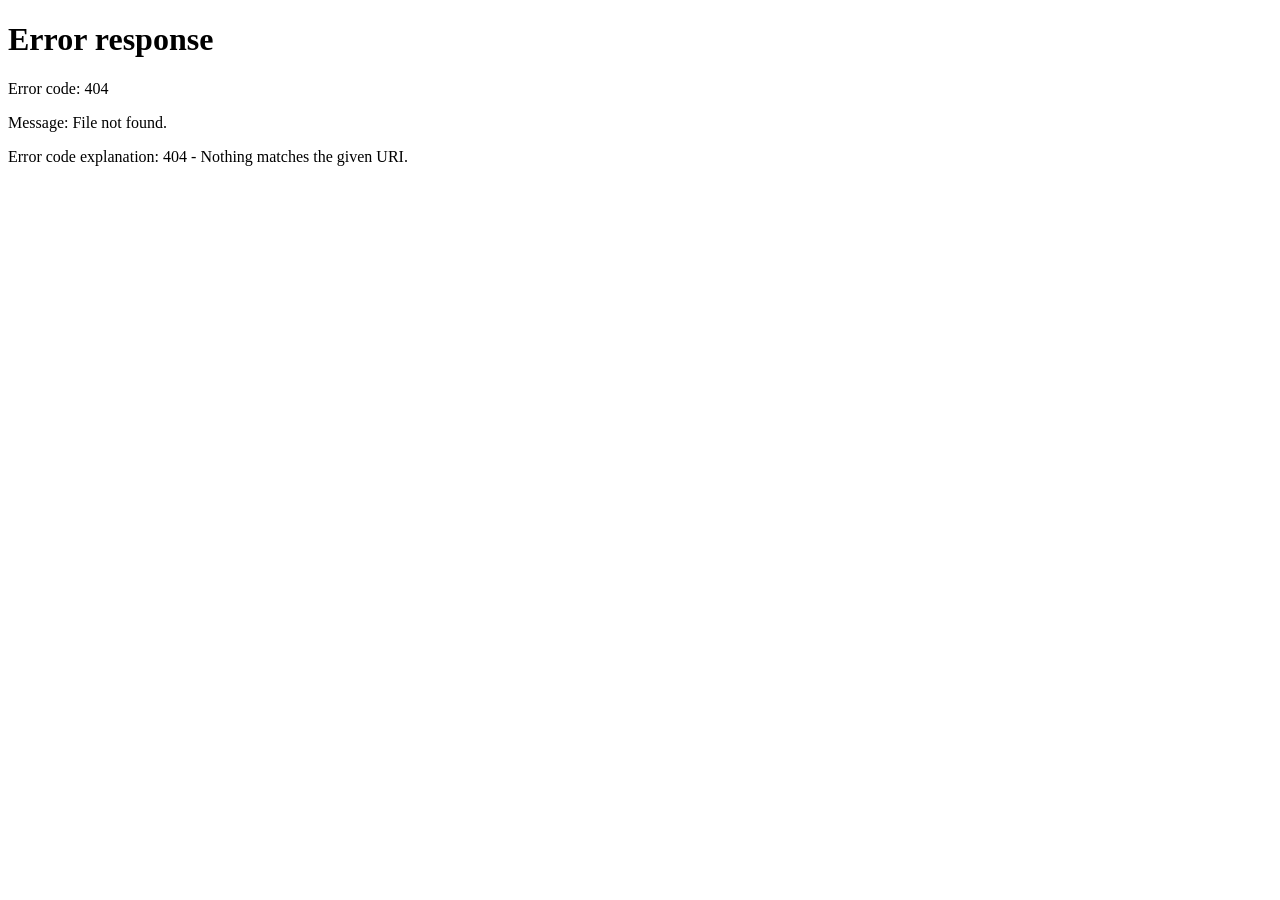
==== index.html @ e51fc80e "Update index.html" ====
<!doctype html>
<html lang="fr">
<head>
  <meta charset="utf-8"/>
  <meta name="viewport" content="width=device-width,initial-scale=1,viewport-fit=cover"/>
  <title>DIGIY BUILD PRO — Entrée</title>
  <meta name="theme-color" content="#061b14"/>
  <meta name="description" content="Entrée BUILD PRO vers PIN en conservant slug, phone et paramètres utiles."/>

  <style>
    :root{
      --bg:#061b14;
      --bg2:#0a2b1f;
      --line:rgba(255,255,255,.12);
      --text:#eafff1;
      --muted:rgba(234,255,241,.72);
      --gold:#facc15;
    }

    *{box-sizing:border-box}

    body{
      margin:0;
      min-height:100vh;
      display:grid;
      place-items:center;
      font-family:system-ui,-apple-system,Segoe UI,Roboto,Arial,sans-serif;
      color:var(--text);
      background:
        radial-gradient(circle at top, rgba(250,204,21,.10), transparent 55%),
        linear-gradient(135deg,var(--bg),var(--bg2));
      padding:18px;
    }

    .card{
      width:min(520px, 100%);
      padding:24px;
      border-radius:22px;
      border:1px solid var(--line);
      background:linear-gradient(180deg, rgba(255,255,255,.04), rgba(255,255,255,.02));
      text-align:center;
      box-shadow:0 18px 55px rgba(0,0,0,.45);
    }

    .logo{
      width:62px;
      height:62px;
      margin:0 auto 14px;
      border-radius:18px;
      display:grid;
      place-items:center;
      font-size:28px;
      font-weight:1000;
      color:#062015;
      background:linear-gradient(135deg, rgba(34,197,94,.92), rgba(250,204,21,.92));
    }

    h1{
      margin:0;
      font-size:24px;
      line-height:1.1;
    }

    p{
      margin:10px 0 0;
      color:var(--muted);
      line-height:1.5;
      font-size:14px;
      font-weight:700;
    }

    .hint{
      margin-top:14px;
      font-size:12px;
      color:var(--gold);
      font-weight:900;
      letter-spacing:.04em;
      text-transform:uppercase;
    }

    .fallback{
      margin-top:18px;
      display:inline-flex;
      align-items:center;
      justify-content:center;
      gap:8px;
      padding:12px 16px;
      border-radius:14px;
      border:1px solid var(--line);
      background:rgba(255,255,255,.06);
      color:var(--text);
      text-decoration:none;
      font-weight:900;
    }

    .fallback:hover{
      border-color:rgba(250,204,21,.45);
    }
  </style>
</head>
<body>
  <div class="card">
    <div class="logo">🛠️</div>
    <h1>DIGIY BUILD PRO</h1>
    <p>Entrée sécurisée vers ton espace pro.</p>
    <p>On garde ton slug et on t’envoie proprement vers le PIN.</p>
    <div class="hint">MULTI SERVICES • RAIL PRO</div>

    <a class="fallback" id="fallbackLink" href="./pin.html">🔑 Ouvrir le PIN</a>
  </div>

  <script>
    (function () {
      const src = new URL(location.href);
      const dest = new URL("./pin.html", location.href);

      const slug = (src.searchParams.get("slug") || "").trim();
      const phone = (src.searchParams.get("phone") || "").trim();

      if (slug) dest.searchParams.set("slug", slug);
      if (phone) dest.searchParams.set("phone", phone);

      for (const [k, v] of src.searchParams.entries()) {
        if (k === "slug" || k === "phone") continue;
        if (!dest.searchParams.has(k)) dest.searchParams.set(k, v);
      }

      document.getElementById("fallbackLink").href = dest.toString();

      setTimeout(() => {
        location.replace(dest.toString());
      }, 120);
    })();
  </script>
</body>
</html>
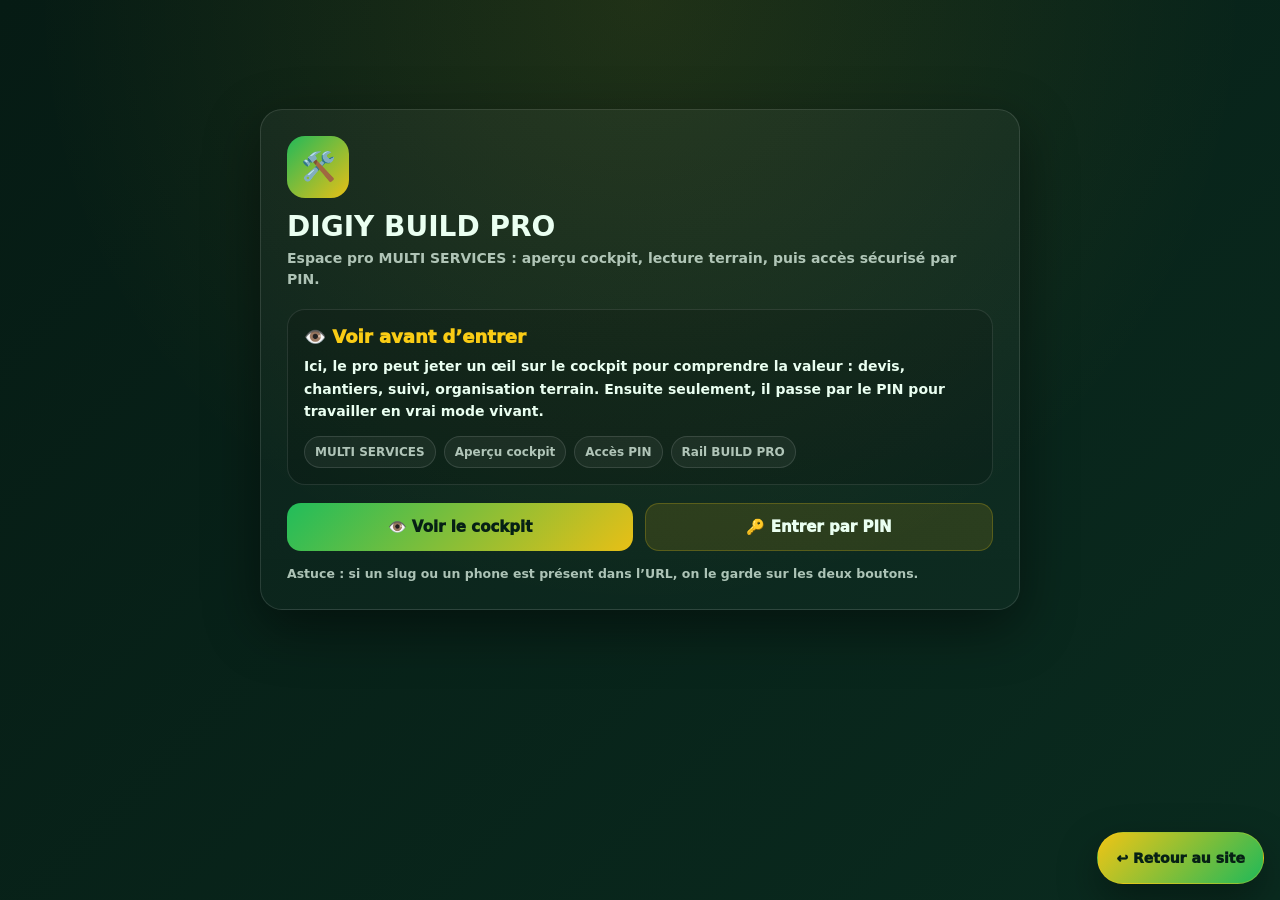
==== commit 7f3bf04f: "Implement floating back button in index.html Added a floating back button with styles for desktop an" ====
--- a/index.html
+++ b/index.html
@@ -5,7 +5,7 @@
   <meta name="viewport" content="width=device-width,initial-scale=1,viewport-fit=cover"/>
   <title>DIGIY BUILD PRO — Entrée</title>
   <meta name="theme-color" content="#061b14"/>
-  <meta name="description" content="Entrée BUILD PRO vers PIN en conservant slug, phone et paramètres utiles."/>
+  <meta name="description" content="Entrée BUILD PRO : aperçu cockpit + accès PIN."/>
 
   <style>
     :root{
@@ -15,6 +15,9 @@
       --text:#eafff1;
       --muted:rgba(234,255,241,.72);
       --gold:#facc15;
+      --green:#22c55e;
+      --shadow:0 18px 55px rgba(0,0,0,.45);
+      --r:22px;
     }
 
     *{box-sizing:border-box}
@@ -33,19 +36,24 @@
     }
 
     .card{
-      width:min(520px, 100%);
-      padding:24px;
-      border-radius:22px;
+      width:min(760px, 100%);
+      padding:26px;
+      border-radius:var(--r);
       border:1px solid var(--line);
       background:linear-gradient(180deg, rgba(255,255,255,.04), rgba(255,255,255,.02));
-      text-align:center;
-      box-shadow:0 18px 55px rgba(0,0,0,.45);
+      box-shadow:var(--shadow);
+    }
+
+    .top{
+      display:flex;
+      align-items:center;
+      gap:14px;
+      flex-wrap:wrap;
     }
 
     .logo{
       width:62px;
       height:62px;
-      margin:0 auto 14px;
       border-radius:18px;
       display:grid;
       place-items:center;
@@ -53,83 +61,237 @@
       font-weight:1000;
       color:#062015;
       background:linear-gradient(135deg, rgba(34,197,94,.92), rgba(250,204,21,.92));
+      flex:0 0 auto;
     }
 
     h1{
       margin:0;
-      font-size:24px;
-      line-height:1.1;
-    }
-
-    p{
-      margin:10px 0 0;
+      font-size:28px;
+      line-height:1.08;
+    }
+
+    .sub{
+      margin-top:6px;
       color:var(--muted);
-      line-height:1.5;
+      line-height:1.55;
       font-size:14px;
       font-weight:700;
     }
 
-    .hint{
+    .hero{
+      margin-top:18px;
+      border:1px solid rgba(255,255,255,.10);
+      border-radius:18px;
+      padding:16px;
+      background:rgba(0,0,0,.14);
+    }
+
+    .hero-title{
+      font-size:18px;
+      font-weight:1000;
+      color:var(--gold);
+      margin-bottom:8px;
+    }
+
+    .hero p{
+      margin:0;
+      color:var(--text);
+      line-height:1.6;
+      font-size:14px;
+      font-weight:700;
+    }
+
+    .pills{
+      display:flex;
+      flex-wrap:wrap;
+      gap:8px;
       margin-top:14px;
+    }
+
+    .pill{
+      padding:8px 10px;
+      border-radius:999px;
+      border:1px solid rgba(255,255,255,.12);
+      background:rgba(255,255,255,.05);
+      color:var(--muted);
       font-size:12px;
-      color:var(--gold);
       font-weight:900;
-      letter-spacing:.04em;
-      text-transform:uppercase;
-    }
-
-    .fallback{
+    }
+
+    .actions{
+      display:flex;
+      gap:12px;
+      flex-wrap:wrap;
       margin-top:18px;
+    }
+
+    .btn{
+      flex:1;
+      min-width:220px;
+      padding:14px 16px;
+      border-radius:14px;
+      border:1px solid var(--line);
+      background:rgba(255,255,255,.06);
+      color:var(--text);
+      text-decoration:none;
       display:inline-flex;
       align-items:center;
       justify-content:center;
-      gap:8px;
-      padding:12px 16px;
-      border-radius:14px;
-      border:1px solid var(--line);
-      background:rgba(255,255,255,.06);
-      color:var(--text);
+      gap:10px;
+      font-weight:1000;
+      font-size:15px;
+      transition:.18s ease;
+    }
+
+    .btn:hover{
+      transform:translateY(-1px);
+      border-color:rgba(250,204,21,.35);
+    }
+
+    .btn.primary{
+      background:linear-gradient(135deg, rgba(34,197,94,.95), rgba(250,204,21,.92));
+      color:#062015;
+      border:none;
+    }
+
+    .btn.secondary{
+      background:rgba(250,204,21,.12);
+      color:var(--text);
+      border:1px solid rgba(250,204,21,.22);
+    }
+
+    .mini{
+      margin-top:14px;
+      color:var(--muted);
+      font-size:12.5px;
+      line-height:1.45;
+      font-weight:700;
+    }
+
+    .floating-back{
+      position:fixed;
+      right:16px;
+      bottom:16px;
+      z-index:9999;
+      display:inline-flex;
+      align-items:center;
+      justify-content:center;
+      gap:10px;
+      min-height:52px;
+      padding:14px 18px;
+      border-radius:999px;
+      border:1px solid rgba(250,204,21,.28);
+      background:linear-gradient(135deg, rgba(250,204,21,.96), rgba(34,197,94,.92));
+      color:#062015;
       text-decoration:none;
-      font-weight:900;
-    }
-
-    .fallback:hover{
-      border-color:rgba(250,204,21,.45);
+      font-weight:1000;
+      font-size:14px;
+      box-shadow:0 16px 40px rgba(0,0,0,.35);
+      transition:transform .18s ease, box-shadow .18s ease, opacity .18s ease;
+      backdrop-filter:blur(10px);
+      -webkit-backdrop-filter:blur(10px);
+    }
+
+    .floating-back:hover{
+      transform:translateY(-2px) scale(1.01);
+      box-shadow:0 22px 50px rgba(0,0,0,.42);
+    }
+
+    .floating-back:active{
+      transform:translateY(0);
+    }
+
+    @media(max-width:640px){
+      .card{padding:18px}
+      h1{font-size:24px}
+      .actions{width:100%}
+      .actions .btn{min-width:100%}
+
+      .floating-back{
+        right:12px;
+        bottom:12px;
+        left:12px;
+        justify-content:center;
+        font-size:14px;
+        padding:14px 16px;
+      }
     }
   </style>
 </head>
 <body>
   <div class="card">
-    <div class="logo">🛠️</div>
-    <h1>DIGIY BUILD PRO</h1>
-    <p>Entrée sécurisée vers ton espace pro.</p>
-    <p>On garde ton slug et on t’envoie proprement vers le PIN.</p>
-    <div class="hint">MULTI SERVICES • RAIL PRO</div>
-
-    <a class="fallback" id="fallbackLink" href="./pin.html">🔑 Ouvrir le PIN</a>
+    <div class="top">
+      <div class="logo">🛠️</div>
+      <div>
+        <h1>DIGIY BUILD PRO</h1>
+        <div class="sub">
+          Espace pro MULTI SERVICES : aperçu cockpit, lecture terrain, puis accès sécurisé par PIN.
+        </div>
+      </div>
+    </div>
+
+    <div class="hero">
+      <div class="hero-title">👁️ Voir avant d’entrer</div>
+      <p>
+        Ici, le pro peut jeter un œil sur le cockpit pour comprendre la valeur :
+        devis, chantiers, suivi, organisation terrain.
+        Ensuite seulement, il passe par le PIN pour travailler en vrai mode vivant.
+      </p>
+
+      <div class="pills">
+        <span class="pill">MULTI SERVICES</span>
+        <span class="pill">Aperçu cockpit</span>
+        <span class="pill">Accès PIN</span>
+        <span class="pill">Rail BUILD PRO</span>
+      </div>
+    </div>
+
+    <div class="actions">
+      <a class="btn primary" id="btnCockpit" href="./cockpit.html">👁️ Voir le cockpit</a>
+      <a class="btn secondary" id="btnPin" href="./pin.html">🔑 Entrer par PIN</a>
+    </div>
+
+    <div class="mini">
+      Astuce : si un <b>slug</b> ou un <b>phone</b> est présent dans l’URL, on le garde sur les deux boutons.
+    </div>
   </div>
+
+  <a class="floating-back" href="https://digiylyfe.com/" aria-label="Retour au site DIGIYLYFE">
+    ↩️ Retour au site
+  </a>
+
+  <!-- ✅ DIGIY KNOWLEDGE — Assistant BUILD PRO -->
+  <div data-digiy-module="BUILD"></div>
+  <script defer src="https://knowledge.digiylyfe.com/widget/digiy-widget-pro.js"></script>
 
   <script>
     (function () {
       const src = new URL(location.href);
-      const dest = new URL("./pin.html", location.href);
+      const cockpit = new URL("./cockpit.html", location.href);
+      const pin = new URL("./pin.html", location.href);
 
       const slug = (src.searchParams.get("slug") || "").trim();
       const phone = (src.searchParams.get("phone") || "").trim();
 
-      if (slug) dest.searchParams.set("slug", slug);
-      if (phone) dest.searchParams.set("phone", phone);
+      if (slug) {
+        cockpit.searchParams.set("slug", slug);
+        pin.searchParams.set("slug", slug);
+      }
+
+      if (phone) {
+        cockpit.searchParams.set("phone", phone);
+        pin.searchParams.set("phone", phone);
+      }
 
       for (const [k, v] of src.searchParams.entries()) {
         if (k === "slug" || k === "phone") continue;
-        if (!dest.searchParams.has(k)) dest.searchParams.set(k, v);
-      }
-
-      document.getElementById("fallbackLink").href = dest.toString();
-
-      setTimeout(() => {
-        location.replace(dest.toString());
-      }, 120);
+
+        if (!cockpit.searchParams.has(k)) cockpit.searchParams.set(k, v);
+        if (!pin.searchParams.has(k)) pin.searchParams.set(k, v);
+      }
+
+      document.getElementById("btnCockpit").href = cockpit.toString();
+      document.getElementById("btnPin").href = pin.toString();
     })();
   </script>
 </body>
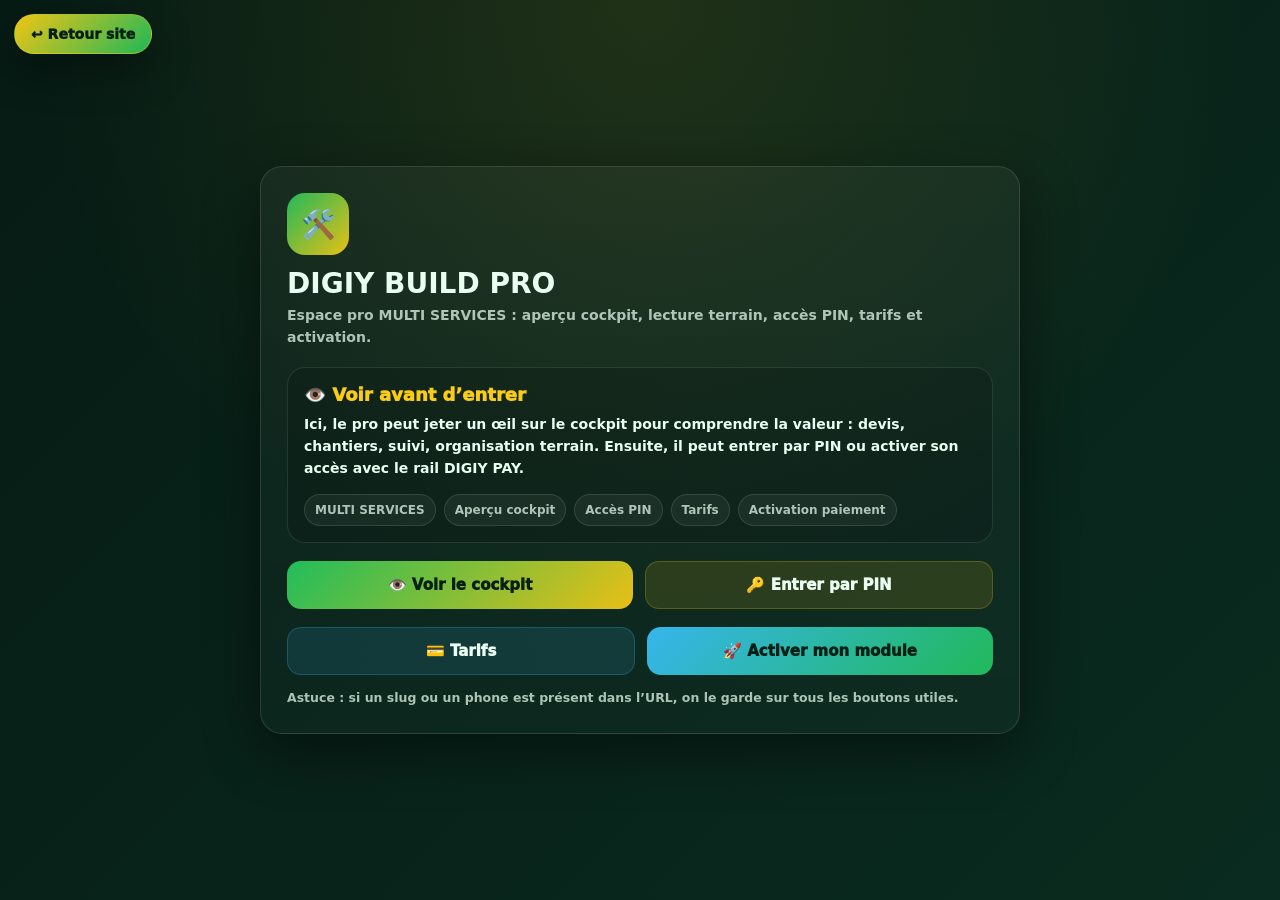
==== commit 64f365a5: "Update index.html" ====
--- a/index.html
+++ b/index.html
@@ -5,7 +5,7 @@
   <meta name="viewport" content="width=device-width,initial-scale=1,viewport-fit=cover"/>
   <title>DIGIY BUILD PRO — Entrée</title>
   <meta name="theme-color" content="#061b14"/>
-  <meta name="description" content="Entrée BUILD PRO : aperçu cockpit + accès PIN."/>
+  <meta name="description" content="Entrée BUILD PRO : aperçu cockpit + accès PIN + tarifs + paiement."/>
 
   <style>
     :root{
@@ -16,6 +16,7 @@
       --muted:rgba(234,255,241,.72);
       --gold:#facc15;
       --green:#22c55e;
+      --blue:#38bdf8;
       --shadow:0 18px 55px rgba(0,0,0,.45);
       --r:22px;
     }
@@ -160,6 +161,18 @@
       border:1px solid rgba(250,204,21,.22);
     }
 
+    .btn.pay{
+      background:linear-gradient(135deg, rgba(56,189,248,.95), rgba(34,197,94,.92));
+      color:#062015;
+      border:none;
+    }
+
+    .btn.tarif{
+      background:rgba(56,189,248,.12);
+      color:var(--text);
+      border:1px solid rgba(56,189,248,.24);
+    }
+
     .mini{
       margin-top:14px;
       color:var(--muted);
@@ -170,31 +183,31 @@
 
     .floating-back{
       position:fixed;
-      right:16px;
-      bottom:16px;
-      z-index:9999;
+      top:calc(env(safe-area-inset-top, 0px) + 14px);
+      left:calc(env(safe-area-inset-left, 0px) + 14px);
+      z-index:99999;
       display:inline-flex;
       align-items:center;
       justify-content:center;
-      gap:10px;
-      min-height:52px;
-      padding:14px 18px;
+      gap:8px;
+      padding:12px 16px;
       border-radius:999px;
-      border:1px solid rgba(250,204,21,.28);
+      border:1px solid rgba(250,204,21,.32);
       background:linear-gradient(135deg, rgba(250,204,21,.96), rgba(34,197,94,.92));
       color:#062015;
       text-decoration:none;
       font-weight:1000;
       font-size:14px;
-      box-shadow:0 16px 40px rgba(0,0,0,.35);
-      transition:transform .18s ease, box-shadow .18s ease, opacity .18s ease;
+      line-height:1;
+      box-shadow:0 16px 40px rgba(0,0,0,.38);
       backdrop-filter:blur(10px);
       -webkit-backdrop-filter:blur(10px);
+      transition:transform .18s ease, box-shadow .18s ease, opacity .18s ease;
     }
 
     .floating-back:hover{
-      transform:translateY(-2px) scale(1.01);
-      box-shadow:0 22px 50px rgba(0,0,0,.42);
+      transform:translateY(-1px);
+      box-shadow:0 20px 46px rgba(0,0,0,.45);
     }
 
     .floating-back:active{
@@ -208,24 +221,26 @@
       .actions .btn{min-width:100%}
 
       .floating-back{
-        right:12px;
-        bottom:12px;
-        left:12px;
-        justify-content:center;
-        font-size:14px;
-        padding:14px 16px;
+        top:calc(env(safe-area-inset-top, 0px) + 10px);
+        left:calc(env(safe-area-inset-left, 0px) + 10px);
+        padding:11px 14px;
+        font-size:13px;
       }
     }
   </style>
 </head>
 <body>
+  <a class="floating-back" href="https://digiylyfe.com/" aria-label="Retour au site DIGIYLYFE">
+    ↩️ Retour site
+  </a>
+
   <div class="card">
     <div class="top">
       <div class="logo">🛠️</div>
       <div>
         <h1>DIGIY BUILD PRO</h1>
         <div class="sub">
-          Espace pro MULTI SERVICES : aperçu cockpit, lecture terrain, puis accès sécurisé par PIN.
+          Espace pro MULTI SERVICES : aperçu cockpit, lecture terrain, accès PIN, tarifs et activation.
         </div>
       </div>
     </div>
@@ -235,14 +250,15 @@
       <p>
         Ici, le pro peut jeter un œil sur le cockpit pour comprendre la valeur :
         devis, chantiers, suivi, organisation terrain.
-        Ensuite seulement, il passe par le PIN pour travailler en vrai mode vivant.
+        Ensuite, il peut entrer par PIN ou activer son accès avec le rail DIGIY PAY.
       </p>
 
       <div class="pills">
         <span class="pill">MULTI SERVICES</span>
         <span class="pill">Aperçu cockpit</span>
         <span class="pill">Accès PIN</span>
-        <span class="pill">Rail BUILD PRO</span>
+        <span class="pill">Tarifs</span>
+        <span class="pill">Activation paiement</span>
       </div>
     </div>
 
@@ -251,47 +267,59 @@
       <a class="btn secondary" id="btnPin" href="./pin.html">🔑 Entrer par PIN</a>
     </div>
 
+    <div class="actions">
+      <a class="btn tarif" id="btnTarifs" href="https://commencer-a-payer.digiylyfe.com/">💳 Tarifs</a>
+      <a class="btn pay" id="btnPay" href="https://commencer-a-payer.digiylyfe.com/">🚀 Activer mon module</a>
+    </div>
+
     <div class="mini">
-      Astuce : si un <b>slug</b> ou un <b>phone</b> est présent dans l’URL, on le garde sur les deux boutons.
+      Astuce : si un <b>slug</b> ou un <b>phone</b> est présent dans l’URL, on le garde sur tous les boutons utiles.
     </div>
   </div>
-
-  <a class="floating-back" href="https://digiylyfe.com/" aria-label="Retour au site DIGIYLYFE">
-    ↩️ Retour au site
-  </a>
-
-  <!-- ✅ DIGIY KNOWLEDGE — Assistant BUILD PRO -->
-  <div data-digiy-module="BUILD"></div>
-  <script defer src="https://knowledge.digiylyfe.com/widget/digiy-widget-pro.js"></script>
 
   <script>
     (function () {
       const src = new URL(location.href);
       const cockpit = new URL("./cockpit.html", location.href);
       const pin = new URL("./pin.html", location.href);
+      const tarifs = new URL("https://tarifs.digiylyfe.com/?return=https%3A%2F%2Fdigiylyfe.com");
+      const pay = new URL("https://commencer-a-payer.digiylyfe.com/");
 
       const slug = (src.searchParams.get("slug") || "").trim();
       const phone = (src.searchParams.get("phone") || "").trim();
+
+      cockpit.searchParams.set("module", "BUILD");
+      pin.searchParams.set("module", "BUILD");
+      tarifs.searchParams.set("module", "BUILD");
+      pay.searchParams.set("module", "BUILD");
 
       if (slug) {
         cockpit.searchParams.set("slug", slug);
         pin.searchParams.set("slug", slug);
+        tarifs.searchParams.set("slug", slug);
+        pay.searchParams.set("slug", slug);
       }
 
       if (phone) {
         cockpit.searchParams.set("phone", phone);
         pin.searchParams.set("phone", phone);
+        tarifs.searchParams.set("phone", phone);
+        pay.searchParams.set("phone", phone);
       }
 
       for (const [k, v] of src.searchParams.entries()) {
-        if (k === "slug" || k === "phone") continue;
+        if (k === "slug" || k === "phone" || k === "module") continue;
 
         if (!cockpit.searchParams.has(k)) cockpit.searchParams.set(k, v);
         if (!pin.searchParams.has(k)) pin.searchParams.set(k, v);
+        if (!tarifs.searchParams.has(k)) tarifs.searchParams.set(k, v);
+        if (!pay.searchParams.has(k)) pay.searchParams.set(k, v);
       }
 
       document.getElementById("btnCockpit").href = cockpit.toString();
       document.getElementById("btnPin").href = pin.toString();
+      document.getElementById("btnTarifs").href = tarifs.toString();
+      document.getElementById("btnPay").href = pay.toString();
     })();
   </script>
 </body>
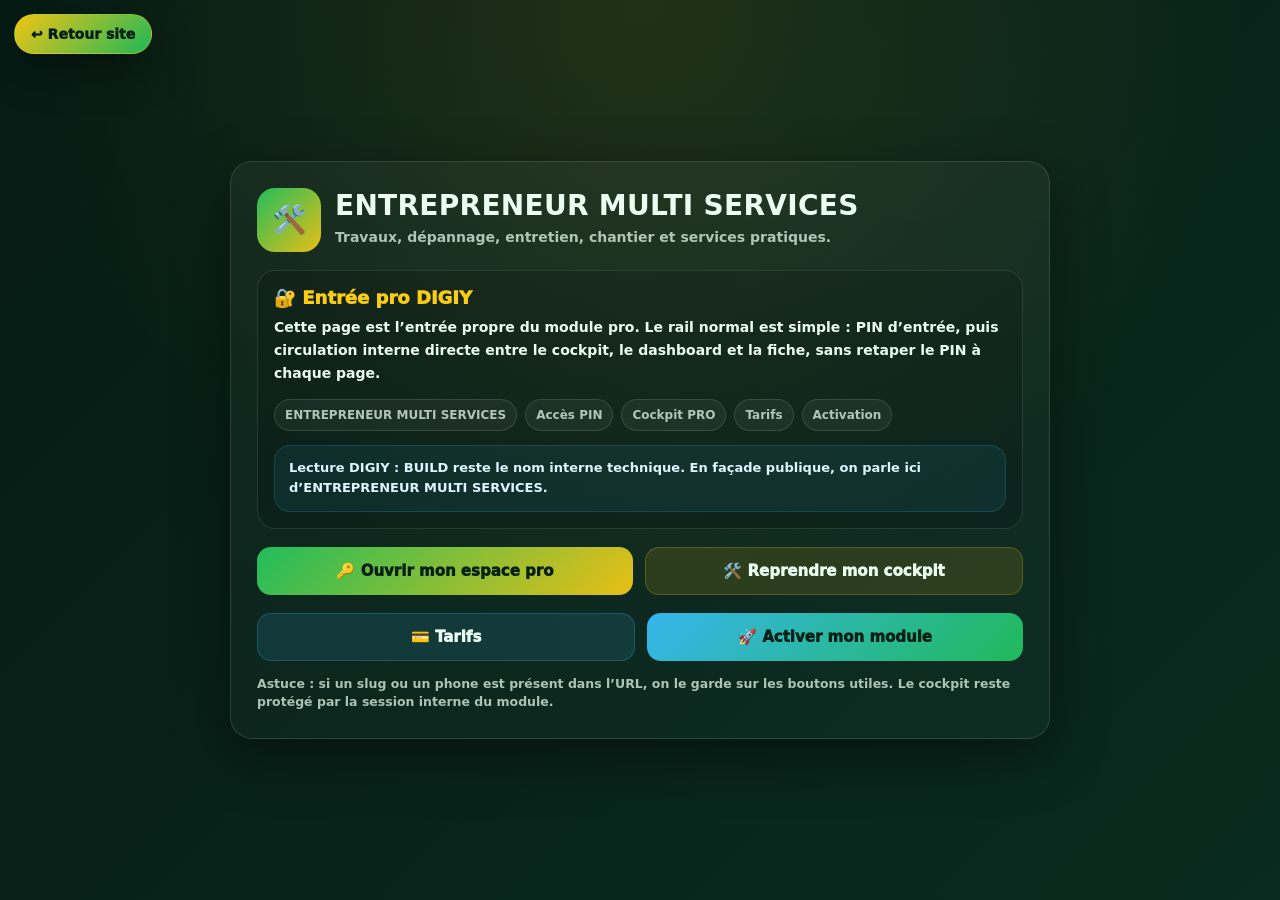
==== commit a10ab4fc: "Update index.html" ====
--- a/index.html
+++ b/index.html
@@ -3,9 +3,12 @@
 <head>
   <meta charset="utf-8"/>
   <meta name="viewport" content="width=device-width,initial-scale=1,viewport-fit=cover"/>
-  <title>DIGIY BUILD PRO — Entrée</title>
   <meta name="theme-color" content="#061b14"/>
-  <meta name="description" content="Entrée BUILD PRO : aperçu cockpit + accès PIN + tarifs + paiement."/>
+  <title>ENTREPRENEUR MULTI SERVICES — Entrée pro</title>
+  <meta
+    name="description"
+    content="ENTREPRENEUR MULTI SERVICES — Travaux, dépannage, entretien, chantier et services pratiques. Entrée pro, PIN, tarifs et activation."
+  />
 
   <style>
     :root{
@@ -23,8 +26,9 @@
 
     *{box-sizing:border-box}
 
+    html,body{margin:0;padding:0}
+
     body{
-      margin:0;
       min-height:100vh;
       display:grid;
       place-items:center;
@@ -37,7 +41,7 @@
     }
 
     .card{
-      width:min(760px, 100%);
+      width:min(820px,100%);
       padding:26px;
       border-radius:var(--r);
       border:1px solid var(--line);
@@ -53,15 +57,15 @@
     }
 
     .logo{
-      width:62px;
-      height:62px;
+      width:64px;
+      height:64px;
       border-radius:18px;
       display:grid;
       place-items:center;
       font-size:28px;
       font-weight:1000;
       color:#062015;
-      background:linear-gradient(135deg, rgba(34,197,94,.92), rgba(250,204,21,.92));
+      background:linear-gradient(135deg, rgba(34,197,94,.95), rgba(250,204,21,.92));
       flex:0 0 auto;
     }
 
@@ -69,6 +73,7 @@
       margin:0;
       font-size:28px;
       line-height:1.08;
+      letter-spacing:.01em;
     }
 
     .sub{
@@ -76,7 +81,7 @@
       color:var(--muted);
       line-height:1.55;
       font-size:14px;
-      font-weight:700;
+      font-weight:800;
     }
 
     .hero{
@@ -97,7 +102,7 @@
     .hero p{
       margin:0;
       color:var(--text);
-      line-height:1.6;
+      line-height:1.65;
       font-size:14px;
       font-weight:700;
     }
@@ -119,6 +124,18 @@
       font-weight:900;
     }
 
+    .rail{
+      margin-top:14px;
+      padding:12px 14px;
+      border-radius:16px;
+      border:1px solid rgba(56,189,248,.18);
+      background:rgba(56,189,248,.08);
+      color:#dff5ff;
+      font-size:13px;
+      line-height:1.55;
+      font-weight:800;
+    }
+
     .actions{
       display:flex;
       gap:12px;
@@ -177,7 +194,7 @@
       margin-top:14px;
       color:var(--muted);
       font-size:12.5px;
-      line-height:1.45;
+      line-height:1.5;
       font-weight:700;
     }
 
@@ -219,7 +236,6 @@
       h1{font-size:24px}
       .actions{width:100%}
       .actions .btn{min-width:100%}
-
       .floating-back{
         top:calc(env(safe-area-inset-top, 0px) + 10px);
         left:calc(env(safe-area-inset-left, 0px) + 10px);
@@ -238,33 +254,38 @@
     <div class="top">
       <div class="logo">🛠️</div>
       <div>
-        <h1>DIGIY BUILD PRO</h1>
+        <h1>ENTREPRENEUR MULTI SERVICES</h1>
         <div class="sub">
-          Espace pro MULTI SERVICES : aperçu cockpit, lecture terrain, accès PIN, tarifs et activation.
+          Travaux, dépannage, entretien, chantier et services pratiques.
         </div>
       </div>
     </div>
 
     <div class="hero">
-      <div class="hero-title">👁️ Voir avant d’entrer</div>
+      <div class="hero-title">🔐 Entrée pro DIGIY</div>
       <p>
-        Ici, le pro peut jeter un œil sur le cockpit pour comprendre la valeur :
-        devis, chantiers, suivi, organisation terrain.
-        Ensuite, il peut entrer par PIN ou activer son accès avec le rail DIGIY PAY.
+        Cette page est l’entrée propre du module pro.  
+        Le rail normal est simple : <b>PIN d’entrée</b>, puis circulation interne directe entre
+        le cockpit, le dashboard et la fiche, sans retaper le PIN à chaque page.
       </p>
 
       <div class="pills">
-        <span class="pill">MULTI SERVICES</span>
-        <span class="pill">Aperçu cockpit</span>
+        <span class="pill">ENTREPRENEUR MULTI SERVICES</span>
         <span class="pill">Accès PIN</span>
+        <span class="pill">Cockpit PRO</span>
         <span class="pill">Tarifs</span>
-        <span class="pill">Activation paiement</span>
+        <span class="pill">Activation</span>
       </div>
+
+      <div class="rail">
+        <b>Lecture DIGIY :</b> BUILD reste le nom interne technique.  
+        En façade publique, on parle ici d’<b>ENTREPRENEUR MULTI SERVICES</b>.
+      </div>
     </div>
 
     <div class="actions">
-      <a class="btn primary" id="btnCockpit" href="./cockpit.html">👁️ Voir le cockpit</a>
-      <a class="btn secondary" id="btnPin" href="./pin.html">🔑 Entrer par PIN</a>
+      <a class="btn primary" id="btnPin" href="./pin.html">🔑 Ouvrir mon espace pro</a>
+      <a class="btn secondary" id="btnCockpit" href="./cockpit.html">🛠️ Reprendre mon cockpit</a>
     </div>
 
     <div class="actions">
@@ -273,36 +294,40 @@
     </div>
 
     <div class="mini">
-      Astuce : si un <b>slug</b> ou un <b>phone</b> est présent dans l’URL, on le garde sur tous les boutons utiles.
+      Astuce : si un <b>slug</b> ou un <b>phone</b> est présent dans l’URL, on le garde sur les boutons utiles.
+      Le cockpit reste protégé par la session interne du module.
     </div>
   </div>
 
   <script>
-    (function () {
+    (() => {
+      "use strict";
+
       const src = new URL(location.href);
+
+      const pin = new URL("./pin.html", location.href);
       const cockpit = new URL("./cockpit.html", location.href);
-      const pin = new URL("./pin.html", location.href);
       const tarifs = new URL("https://tarifs.digiylyfe.com/?return=https%3A%2F%2Fdigiylyfe.com");
       const pay = new URL("https://commencer-a-payer.digiylyfe.com/");
 
       const slug = (src.searchParams.get("slug") || "").trim();
       const phone = (src.searchParams.get("phone") || "").trim();
 
+      pin.searchParams.set("module", "BUILD");
       cockpit.searchParams.set("module", "BUILD");
-      pin.searchParams.set("module", "BUILD");
       tarifs.searchParams.set("module", "BUILD");
       pay.searchParams.set("module", "BUILD");
 
       if (slug) {
+        pin.searchParams.set("slug", slug);
         cockpit.searchParams.set("slug", slug);
-        pin.searchParams.set("slug", slug);
         tarifs.searchParams.set("slug", slug);
         pay.searchParams.set("slug", slug);
       }
 
       if (phone) {
+        pin.searchParams.set("phone", phone);
         cockpit.searchParams.set("phone", phone);
-        pin.searchParams.set("phone", phone);
         tarifs.searchParams.set("phone", phone);
         pay.searchParams.set("phone", phone);
       }
@@ -310,14 +335,14 @@
       for (const [k, v] of src.searchParams.entries()) {
         if (k === "slug" || k === "phone" || k === "module") continue;
 
+        if (!pin.searchParams.has(k)) pin.searchParams.set(k, v);
         if (!cockpit.searchParams.has(k)) cockpit.searchParams.set(k, v);
-        if (!pin.searchParams.has(k)) pin.searchParams.set(k, v);
         if (!tarifs.searchParams.has(k)) tarifs.searchParams.set(k, v);
         if (!pay.searchParams.has(k)) pay.searchParams.set(k, v);
       }
 
+      document.getElementById("btnPin").href = pin.toString();
       document.getElementById("btnCockpit").href = cockpit.toString();
-      document.getElementById("btnPin").href = pin.toString();
       document.getElementById("btnTarifs").href = tarifs.toString();
       document.getElementById("btnPay").href = pay.toString();
     })();
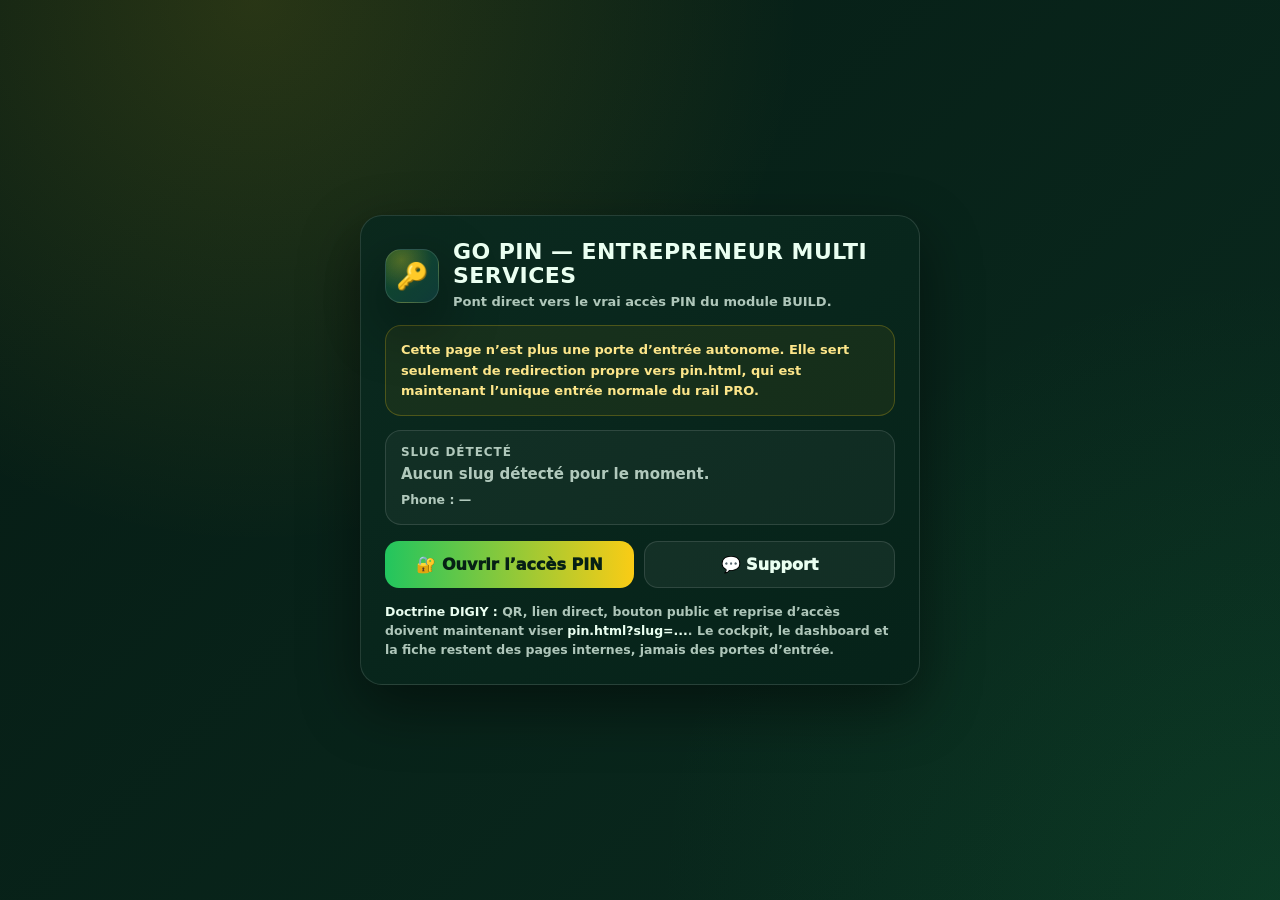
==== commit eb03da92: "Update index.html" ====
--- a/index.html
+++ b/index.html
@@ -4,298 +4,225 @@
   <meta charset="utf-8"/>
   <meta name="viewport" content="width=device-width,initial-scale=1,viewport-fit=cover"/>
   <meta name="theme-color" content="#061b14"/>
-  <title>ENTREPRENEUR MULTI SERVICES — Entrée pro</title>
+  <title>ENTREPRENEUR MULTI SERVICES — Redirection PIN</title>
   <meta
     name="description"
-    content="ENTREPRENEUR MULTI SERVICES — Travaux, dépannage, entretien, chantier et services pratiques. Entrée pro, PIN, tarifs et activation."
+    content="Redirection propre vers l’accès PIN ENTREPRENEUR MULTI SERVICES."
   />
 
   <style>
     :root{
       --bg:#061b14;
       --bg2:#0a2b1f;
+      --card:rgba(8,33,24,.94);
       --line:rgba(255,255,255,.12);
       --text:#eafff1;
-      --muted:rgba(234,255,241,.72);
+      --muted:rgba(234,255,241,.74);
       --gold:#facc15;
-      --green:#22c55e;
-      --blue:#38bdf8;
-      --shadow:0 18px 55px rgba(0,0,0,.45);
-      --r:22px;
+      --ok:#22c55e;
+      --shadow:0 22px 60px rgba(0,0,0,.45);
+      --radius:22px;
     }
 
     *{box-sizing:border-box}
 
-    html,body{margin:0;padding:0}
-
     body{
+      margin:0;
       min-height:100vh;
       display:grid;
       place-items:center;
+      padding:16px;
+      color:var(--text);
       font-family:system-ui,-apple-system,Segoe UI,Roboto,Arial,sans-serif;
-      color:var(--text);
       background:
-        radial-gradient(circle at top, rgba(250,204,21,.10), transparent 55%),
+        radial-gradient(circle at 20% 0%, rgba(250,204,21,.14), transparent 40%),
+        radial-gradient(circle at 100% 100%, rgba(34,197,94,.10), transparent 40%),
         linear-gradient(135deg,var(--bg),var(--bg2));
-      padding:18px;
-    }
-
-    .card{
-      width:min(820px,100%);
-      padding:26px;
-      border-radius:var(--r);
+    }
+
+    .box{
+      width:100%;
+      max-width:560px;
+      background:linear-gradient(145deg,rgba(11,42,31,.96),rgba(6,35,25,.96));
       border:1px solid var(--line);
-      background:linear-gradient(180deg, rgba(255,255,255,.04), rgba(255,255,255,.02));
+      border-radius:var(--radius);
       box-shadow:var(--shadow);
+      padding:24px;
     }
 
     .top{
       display:flex;
       align-items:center;
       gap:14px;
-      flex-wrap:wrap;
+      margin-bottom:12px;
     }
 
     .logo{
-      width:64px;
-      height:64px;
-      border-radius:18px;
+      width:54px;
+      height:54px;
+      border-radius:16px;
       display:grid;
       place-items:center;
-      font-size:28px;
-      font-weight:1000;
-      color:#062015;
-      background:linear-gradient(135deg, rgba(34,197,94,.95), rgba(250,204,21,.92));
+      font-size:26px;
+      background:
+        radial-gradient(circle at 30% 20%, rgba(250,204,21,.28), transparent 55%),
+        linear-gradient(135deg, rgba(34,197,94,.22), rgba(56,189,248,.12));
+      border:1px solid var(--line);
+      box-shadow:var(--shadow);
       flex:0 0 auto;
     }
 
     h1{
       margin:0;
-      font-size:28px;
-      line-height:1.08;
-      letter-spacing:.01em;
+      font-size:22px;
+      line-height:1.1;
+      letter-spacing:.02em;
     }
 
     .sub{
-      margin-top:6px;
-      color:var(--muted);
+      margin-top:4px;
+      color:var(--muted);
+      font-size:13px;
+      line-height:1.45;
+      font-weight:700;
+    }
+
+    .hero{
+      margin-top:14px;
+      padding:14px 15px;
+      border-radius:16px;
+      border:1px solid rgba(250,204,21,.24);
+      background:rgba(250,204,21,.06);
+      color:#fde68a;
+      font-size:13px;
+      font-weight:800;
       line-height:1.55;
-      font-size:14px;
+    }
+
+    .slugbox{
+      margin-top:14px;
+      padding:14px 15px;
+      border-radius:16px;
+      border:1px solid var(--line);
+      background:rgba(255,255,255,.04);
+    }
+
+    .sluglabel{
+      font-size:12px;
+      text-transform:uppercase;
+      letter-spacing:.08em;
+      color:var(--muted);
+      font-weight:900;
+      margin-bottom:6px;
+    }
+
+    .slugvalue{
+      font-size:15px;
+      font-weight:1000;
+      word-break:break-word;
+    }
+
+    .slugvalue.empty{
+      color:var(--muted);
       font-weight:800;
     }
 
-    .hero{
-      margin-top:18px;
-      border:1px solid rgba(255,255,255,.10);
-      border-radius:18px;
-      padding:16px;
-      background:rgba(0,0,0,.14);
-    }
-
-    .hero-title{
-      font-size:18px;
-      font-weight:1000;
-      color:var(--gold);
-      margin-bottom:8px;
-    }
-
-    .hero p{
-      margin:0;
-      color:var(--text);
-      line-height:1.65;
-      font-size:14px;
+    .meta{
+      margin-top:8px;
+      font-size:12.5px;
+      color:var(--muted);
+      line-height:1.5;
       font-weight:700;
-    }
-
-    .pills{
-      display:flex;
-      flex-wrap:wrap;
-      gap:8px;
-      margin-top:14px;
-    }
-
-    .pill{
-      padding:8px 10px;
-      border-radius:999px;
-      border:1px solid rgba(255,255,255,.12);
-      background:rgba(255,255,255,.05);
-      color:var(--muted);
-      font-size:12px;
-      font-weight:900;
-    }
-
-    .rail{
-      margin-top:14px;
-      padding:12px 14px;
-      border-radius:16px;
-      border:1px solid rgba(56,189,248,.18);
-      background:rgba(56,189,248,.08);
-      color:#dff5ff;
-      font-size:13px;
-      line-height:1.55;
-      font-weight:800;
     }
 
     .actions{
       display:flex;
-      gap:12px;
+      gap:10px;
       flex-wrap:wrap;
-      margin-top:18px;
+      margin-top:16px;
     }
 
     .btn{
       flex:1;
-      min-width:220px;
-      padding:14px 16px;
+      min-width:180px;
+      padding:13px 14px;
       border-radius:14px;
       border:1px solid var(--line);
-      background:rgba(255,255,255,.06);
+      background:rgba(255,255,255,.05);
       color:var(--text);
       text-decoration:none;
       display:inline-flex;
       align-items:center;
       justify-content:center;
-      gap:10px;
+      gap:8px;
       font-weight:1000;
-      font-size:15px;
-      transition:.18s ease;
+      cursor:pointer;
+      transition:.15s;
     }
 
     .btn:hover{
       transform:translateY(-1px);
-      border-color:rgba(250,204,21,.35);
+      border-color:rgba(250,204,21,.42);
     }
 
     .btn.primary{
-      background:linear-gradient(135deg, rgba(34,197,94,.95), rgba(250,204,21,.92));
+      border:none;
+      background:linear-gradient(90deg,var(--ok),var(--gold));
       color:#062015;
-      border:none;
-    }
-
-    .btn.secondary{
-      background:rgba(250,204,21,.12);
-      color:var(--text);
-      border:1px solid rgba(250,204,21,.22);
-    }
-
-    .btn.pay{
-      background:linear-gradient(135deg, rgba(56,189,248,.95), rgba(34,197,94,.92));
-      color:#062015;
-      border:none;
-    }
-
-    .btn.tarif{
-      background:rgba(56,189,248,.12);
-      color:var(--text);
-      border:1px solid rgba(56,189,248,.24);
     }
 
     .mini{
       margin-top:14px;
       color:var(--muted);
       font-size:12.5px;
-      line-height:1.5;
+      line-height:1.55;
       font-weight:700;
     }
 
-    .floating-back{
-      position:fixed;
-      top:calc(env(safe-area-inset-top, 0px) + 14px);
-      left:calc(env(safe-area-inset-left, 0px) + 14px);
-      z-index:99999;
-      display:inline-flex;
-      align-items:center;
-      justify-content:center;
-      gap:8px;
-      padding:12px 16px;
-      border-radius:999px;
-      border:1px solid rgba(250,204,21,.32);
-      background:linear-gradient(135deg, rgba(250,204,21,.96), rgba(34,197,94,.92));
-      color:#062015;
-      text-decoration:none;
-      font-weight:1000;
-      font-size:14px;
-      line-height:1;
-      box-shadow:0 16px 40px rgba(0,0,0,.38);
-      backdrop-filter:blur(10px);
-      -webkit-backdrop-filter:blur(10px);
-      transition:transform .18s ease, box-shadow .18s ease, opacity .18s ease;
-    }
-
-    .floating-back:hover{
-      transform:translateY(-1px);
-      box-shadow:0 20px 46px rgba(0,0,0,.45);
-    }
-
-    .floating-back:active{
-      transform:translateY(0);
-    }
-
-    @media(max-width:640px){
-      .card{padding:18px}
-      h1{font-size:24px}
-      .actions{width:100%}
-      .actions .btn{min-width:100%}
-      .floating-back{
-        top:calc(env(safe-area-inset-top, 0px) + 10px);
-        left:calc(env(safe-area-inset-left, 0px) + 10px);
-        padding:11px 14px;
-        font-size:13px;
-      }
-    }
+    .mini b{color:var(--text)}
   </style>
 </head>
 <body>
-  <a class="floating-back" href="https://digiylyfe.com/" aria-label="Retour au site DIGIYLYFE">
-    ↩️ Retour site
-  </a>
-
-  <div class="card">
+  <div class="box">
     <div class="top">
-      <div class="logo">🛠️</div>
+      <div class="logo">🔑</div>
       <div>
-        <h1>ENTREPRENEUR MULTI SERVICES</h1>
+        <h1>GO PIN — ENTREPRENEUR MULTI SERVICES</h1>
         <div class="sub">
-          Travaux, dépannage, entretien, chantier et services pratiques.
+          Pont direct vers le vrai accès PIN du module BUILD.
         </div>
       </div>
     </div>
 
     <div class="hero">
-      <div class="hero-title">🔐 Entrée pro DIGIY</div>
-      <p>
-        Cette page est l’entrée propre du module pro.  
-        Le rail normal est simple : <b>PIN d’entrée</b>, puis circulation interne directe entre
-        le cockpit, le dashboard et la fiche, sans retaper le PIN à chaque page.
-      </p>
-
-      <div class="pills">
-        <span class="pill">ENTREPRENEUR MULTI SERVICES</span>
-        <span class="pill">Accès PIN</span>
-        <span class="pill">Cockpit PRO</span>
-        <span class="pill">Tarifs</span>
-        <span class="pill">Activation</span>
-      </div>
-
-      <div class="rail">
-        <b>Lecture DIGIY :</b> BUILD reste le nom interne technique.  
-        En façade publique, on parle ici d’<b>ENTREPRENEUR MULTI SERVICES</b>.
-      </div>
+      Cette page n’est plus une porte d’entrée autonome.  
+      Elle sert seulement de <b>redirection propre</b> vers <b>pin.html</b>, qui est maintenant
+      l’unique entrée normale du rail PRO.
+    </div>
+
+    <div class="slugbox">
+      <div class="sluglabel">Slug détecté</div>
+      <div class="slugvalue" id="slugValue">Chargement…</div>
+      <div class="meta" id="phoneMeta">Phone : —</div>
     </div>
 
     <div class="actions">
-      <a class="btn primary" id="btnPin" href="./pin.html">🔑 Ouvrir mon espace pro</a>
-      <a class="btn secondary" id="btnCockpit" href="./cockpit.html">🛠️ Reprendre mon cockpit</a>
-    </div>
-
-    <div class="actions">
-      <a class="btn tarif" id="btnTarifs" href="https://commencer-a-payer.digiylyfe.com/">💳 Tarifs</a>
-      <a class="btn pay" id="btnPay" href="https://commencer-a-payer.digiylyfe.com/">🚀 Activer mon module</a>
+      <a class="btn primary" id="btnEnter" href="./pin.html">🔐 Ouvrir l’accès PIN</a>
+      <a
+        class="btn"
+        id="btnSupport"
+        target="_blank"
+        rel="noopener"
+        href="https://wa.me/221771342889?text=Bonjour%20support%20ENTREPRENEUR%20MULTI%20SERVICES.%20J%E2%80%99ai%20besoin%20d%E2%80%99aide%20pour%20mon%20acc%C3%A8s%20PIN."
+      >
+        💬 Support
+      </a>
     </div>
 
     <div class="mini">
-      Astuce : si un <b>slug</b> ou un <b>phone</b> est présent dans l’URL, on le garde sur les boutons utiles.
-      Le cockpit reste protégé par la session interne du module.
+      <b>Doctrine DIGIY :</b> QR, lien direct, bouton public et reprise d’accès doivent maintenant
+      viser <b>pin.html?slug=...</b>.  
+      Le cockpit, le dashboard et la fiche restent des pages internes, jamais des portes d’entrée.
     </div>
   </div>
 
@@ -303,48 +230,81 @@
     (() => {
       "use strict";
 
-      const src = new URL(location.href);
-
-      const pin = new URL("./pin.html", location.href);
-      const cockpit = new URL("./cockpit.html", location.href);
-      const tarifs = new URL("https://tarifs.digiylyfe.com/?return=https%3A%2F%2Fdigiylyfe.com");
-      const pay = new URL("https://commencer-a-payer.digiylyfe.com/");
-
-      const slug = (src.searchParams.get("slug") || "").trim();
-      const phone = (src.searchParams.get("phone") || "").trim();
-
-      pin.searchParams.set("module", "BUILD");
-      cockpit.searchParams.set("module", "BUILD");
-      tarifs.searchParams.set("module", "BUILD");
-      pay.searchParams.set("module", "BUILD");
+      const qs = new URLSearchParams(location.search);
+
+      function normSlug(v){
+        return String(v || "")
+          .trim()
+          .toLowerCase()
+          .replace(/\s+/g, "-")
+          .replace(/[^a-z0-9-]/g, "")
+          .replace(/-+/g, "-")
+          .replace(/^-|-$/g, "");
+      }
+
+      function normPhone(v){
+        return String(v || "").replace(/[^\d]/g, "");
+      }
+
+      function readSlug(){
+        return normSlug(
+          qs.get("slug") ||
+          sessionStorage.getItem("digiy_build_slug") ||
+          sessionStorage.getItem("digiy_build_last_slug") ||
+          localStorage.getItem("digiy_build_last_slug") ||
+          ""
+        );
+      }
+
+      function readPhone(){
+        return normPhone(
+          qs.get("phone") ||
+          sessionStorage.getItem("digiy_build_phone") ||
+          localStorage.getItem("digiy_build_phone") ||
+          ""
+        );
+      }
+
+      function buildPinUrl(slug, phone){
+        const url = new URL("./pin.html", location.href);
+        url.searchParams.set("module", "BUILD");
+        if (slug) url.searchParams.set("slug", slug);
+        if (phone) url.searchParams.set("phone", phone);
+
+        for (const [k, v] of qs.entries()) {
+          if (k === "slug" || k === "phone" || k === "module") continue;
+          if (!url.searchParams.has(k)) url.searchParams.set(k, v);
+        }
+
+        url.searchParams.set("v", "12");
+        return url.toString();
+      }
+
+      const slug = readSlug();
+      const phone = readPhone();
+
+      const slugValue = document.getElementById("slugValue");
+      const phoneMeta = document.getElementById("phoneMeta");
+      const btnEnter = document.getElementById("btnEnter");
 
       if (slug) {
-        pin.searchParams.set("slug", slug);
-        cockpit.searchParams.set("slug", slug);
-        tarifs.searchParams.set("slug", slug);
-        pay.searchParams.set("slug", slug);
-      }
-
-      if (phone) {
-        pin.searchParams.set("phone", phone);
-        cockpit.searchParams.set("phone", phone);
-        tarifs.searchParams.set("phone", phone);
-        pay.searchParams.set("phone", phone);
-      }
-
-      for (const [k, v] of src.searchParams.entries()) {
-        if (k === "slug" || k === "phone" || k === "module") continue;
-
-        if (!pin.searchParams.has(k)) pin.searchParams.set(k, v);
-        if (!cockpit.searchParams.has(k)) cockpit.searchParams.set(k, v);
-        if (!tarifs.searchParams.has(k)) tarifs.searchParams.set(k, v);
-        if (!pay.searchParams.has(k)) pay.searchParams.set(k, v);
-      }
-
-      document.getElementById("btnPin").href = pin.toString();
-      document.getElementById("btnCockpit").href = cockpit.toString();
-      document.getElementById("btnTarifs").href = tarifs.toString();
-      document.getElementById("btnPay").href = pay.toString();
+        slugValue.textContent = slug;
+      } else {
+        slugValue.textContent = "Aucun slug détecté pour le moment.";
+        slugValue.classList.add("empty");
+      }
+
+      phoneMeta.textContent = phone ? `Phone : ${phone}` : "Phone : —";
+
+      const pinUrl = buildPinUrl(slug, phone);
+      btnEnter.href = pinUrl;
+
+      // Redirection auto après court délai si slug présent
+      if (slug) {
+        setTimeout(() => {
+          location.replace(pinUrl);
+        }, 350);
+      }
     })();
   </script>
 </body>
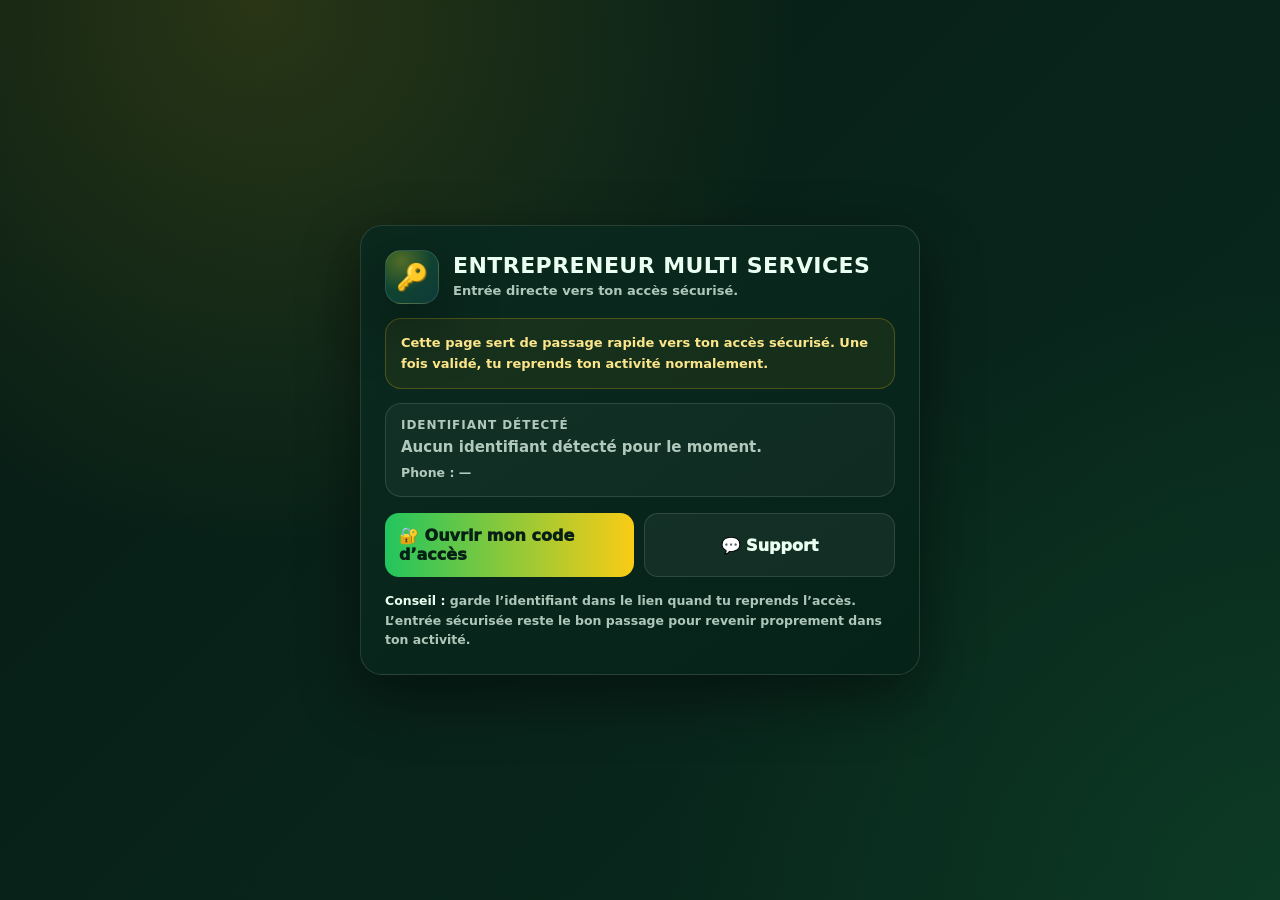
==== commit 2316bbac: "doctrine façade : recouture BUILD" ====
--- a/index.html
+++ b/index.html
@@ -4,10 +4,10 @@
   <meta charset="utf-8"/>
   <meta name="viewport" content="width=device-width,initial-scale=1,viewport-fit=cover"/>
   <meta name="theme-color" content="#061b14"/>
-  <title>ENTREPRENEUR MULTI SERVICES — Redirection PIN</title>
+  <title>ENTREPRENEUR MULTI SERVICES — Accès sécurisé</title>
   <meta
     name="description"
-    content="Redirection propre vers l’accès PIN ENTREPRENEUR MULTI SERVICES."
+    content="Accès sécurisé ENTREPRENEUR MULTI SERVICES avec reprise directe."
   />
 
   <style>
@@ -187,42 +187,40 @@
     <div class="top">
       <div class="logo">🔑</div>
       <div>
-        <h1>GO PIN — ENTREPRENEUR MULTI SERVICES</h1>
+        <h1>ENTREPRENEUR MULTI SERVICES</h1>
         <div class="sub">
-          Pont direct vers le vrai accès PIN du module BUILD.
+          Entrée directe vers ton accès sécurisé.
         </div>
       </div>
     </div>
 
     <div class="hero">
-      Cette page n’est plus une porte d’entrée autonome.  
-      Elle sert seulement de <b>redirection propre</b> vers <b>pin.html</b>, qui est maintenant
-      l’unique entrée normale du rail PRO.
+      Cette page sert de <b>passage rapide</b> vers ton accès sécurisé.
+      Une fois validé, tu reprends ton activité normalement.
     </div>
 
     <div class="slugbox">
-      <div class="sluglabel">Slug détecté</div>
+      <div class="sluglabel">Identifiant détecté</div>
       <div class="slugvalue" id="slugValue">Chargement…</div>
-      <div class="meta" id="phoneMeta">Phone : —</div>
+      <div class="meta" id="phoneMeta">Téléphone : —</div>
     </div>
 
     <div class="actions">
-      <a class="btn primary" id="btnEnter" href="./pin.html">🔐 Ouvrir l’accès PIN</a>
+      <a class="btn primary" id="btnEnter" href="./pin.html">🔐 Ouvrir mon code d’accès</a>
       <a
         class="btn"
         id="btnSupport"
         target="_blank"
         rel="noopener"
-        href="https://wa.me/221771342889?text=Bonjour%20support%20ENTREPRENEUR%20MULTI%20SERVICES.%20J%E2%80%99ai%20besoin%20d%E2%80%99aide%20pour%20mon%20acc%C3%A8s%20PIN."
+        href="https://wa.me/221771342889?text=Bonjour%20support%20ENTREPRENEUR%20MULTI%20SERVICES.%20J%E2%80%99ai%20besoin%20d%E2%80%99aide%20pour%20mon%20acc%C3%A8s."
       >
         💬 Support
       </a>
     </div>
 
     <div class="mini">
-      <b>Doctrine DIGIY :</b> QR, lien direct, bouton public et reprise d’accès doivent maintenant
-      viser <b>pin.html?slug=...</b>.  
-      Le cockpit, le dashboard et la fiche restent des pages internes, jamais des portes d’entrée.
+      <b>Conseil :</b> garde l’identifiant dans le lien quand tu reprends l’accès.
+      L’entrée sécurisée reste le bon passage pour revenir proprement dans ton activité.
     </div>
   </div>
 
@@ -290,7 +288,7 @@
       if (slug) {
         slugValue.textContent = slug;
       } else {
-        slugValue.textContent = "Aucun slug détecté pour le moment.";
+        slugValue.textContent = "Aucun identifiant détecté pour le moment.";
         slugValue.classList.add("empty");
       }
 
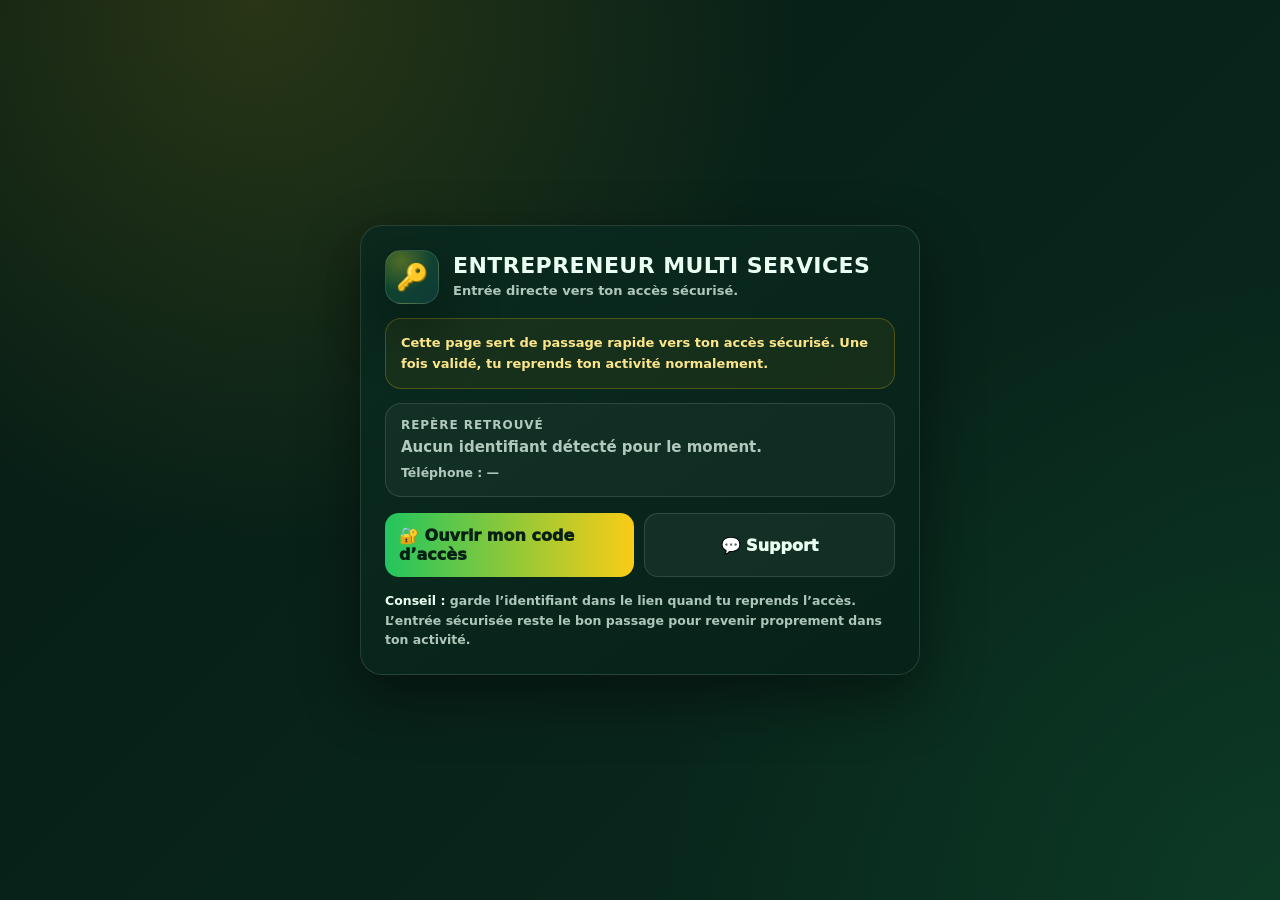
==== commit e423b27b: "fix review : pro-build" ====
--- a/index.html
+++ b/index.html
@@ -200,7 +200,7 @@
     </div>
 
     <div class="slugbox">
-      <div class="sluglabel">Identifiant détecté</div>
+      <div class="sluglabel">Repère retrouvé</div>
       <div class="slugvalue" id="slugValue">Chargement…</div>
       <div class="meta" id="phoneMeta">Téléphone : —</div>
     </div>
@@ -292,7 +292,7 @@
         slugValue.classList.add("empty");
       }
 
-      phoneMeta.textContent = phone ? `Phone : ${phone}` : "Phone : —";
+      phoneMeta.textContent = phone ? `Téléphone : ${phone}` : "Téléphone : —";
 
       const pinUrl = buildPinUrl(slug, phone);
       btnEnter.href = pinUrl;
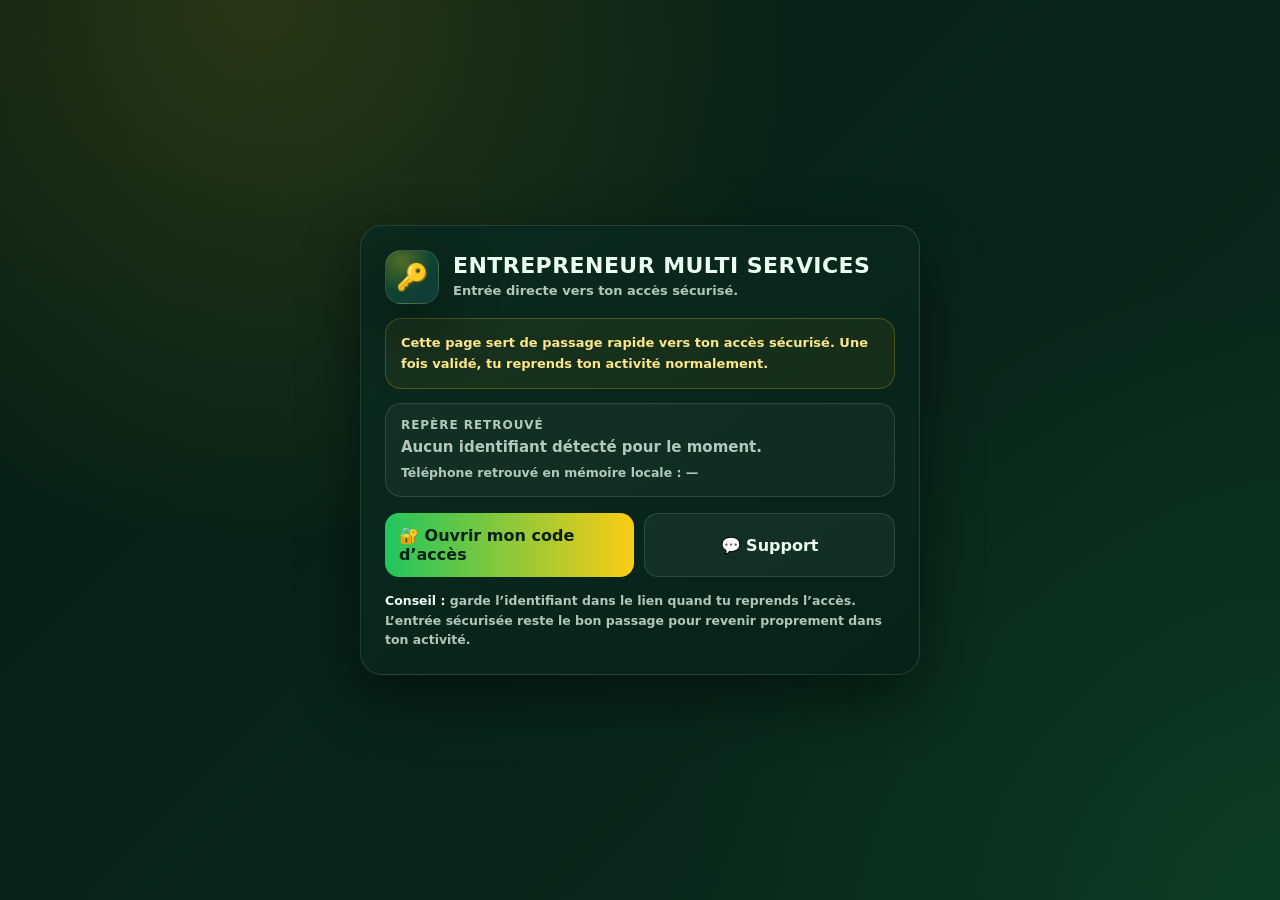
==== commit 9995845d: "Update index.html" ====
--- a/index.html
+++ b/index.html
@@ -77,6 +77,7 @@
       font-size:22px;
       line-height:1.1;
       letter-spacing:.02em;
+      font-weight:900;
     }
 
     .sub{
@@ -118,7 +119,7 @@
 
     .slugvalue{
       font-size:15px;
-      font-weight:1000;
+      font-weight:900;
       word-break:break-word;
     }
 
@@ -155,7 +156,7 @@
       align-items:center;
       justify-content:center;
       gap:8px;
-      font-weight:1000;
+      font-weight:900;
       cursor:pointer;
       transition:.15s;
     }
@@ -202,7 +203,7 @@
     <div class="slugbox">
       <div class="sluglabel">Repère retrouvé</div>
       <div class="slugvalue" id="slugValue">Chargement…</div>
-      <div class="meta" id="phoneMeta">Téléphone : —</div>
+      <div class="meta" id="phoneMeta">Téléphone retrouvé en mémoire locale : —</div>
     </div>
 
     <div class="actions">
@@ -228,6 +229,8 @@
     (() => {
       "use strict";
 
+      const MODULE = "BUILD";
+      const AUTO_REDIRECT_MS = 900;
       const qs = new URLSearchParams(location.search);
 
       function normSlug(v){
@@ -256,25 +259,30 @@
 
       function readPhone(){
         return normPhone(
-          qs.get("phone") ||
           sessionStorage.getItem("digiy_build_phone") ||
           localStorage.getItem("digiy_build_phone") ||
           ""
         );
       }
 
-      function buildPinUrl(slug, phone){
+      function maskPhone(phone){
+        const p = normPhone(phone);
+        if (!p) return "—";
+        if (p.length <= 4) return "••••";
+        return `${p.slice(0, 3)}••••${p.slice(-2)}`;
+      }
+
+      function buildPinUrl(slug){
         const url = new URL("./pin.html", location.href);
-        url.searchParams.set("module", "BUILD");
+        url.searchParams.set("module", MODULE);
         if (slug) url.searchParams.set("slug", slug);
-        if (phone) url.searchParams.set("phone", phone);
 
         for (const [k, v] of qs.entries()) {
           if (k === "slug" || k === "phone" || k === "module") continue;
           if (!url.searchParams.has(k)) url.searchParams.set(k, v);
         }
 
-        url.searchParams.set("v", "12");
+        url.searchParams.set("v", "13");
         return url.toString();
       }
 
@@ -292,16 +300,17 @@
         slugValue.classList.add("empty");
       }
 
-      phoneMeta.textContent = phone ? `Téléphone : ${phone}` : "Téléphone : —";
-
-      const pinUrl = buildPinUrl(slug, phone);
+      phoneMeta.textContent = phone
+        ? `Téléphone retrouvé en mémoire locale : ${maskPhone(phone)}`
+        : "Téléphone retrouvé en mémoire locale : —";
+
+      const pinUrl = buildPinUrl(slug);
       btnEnter.href = pinUrl;
 
-      // Redirection auto après court délai si slug présent
       if (slug) {
         setTimeout(() => {
           location.replace(pinUrl);
-        }, 350);
+        }, AUTO_REDIRECT_MS);
       }
     })();
   </script>
